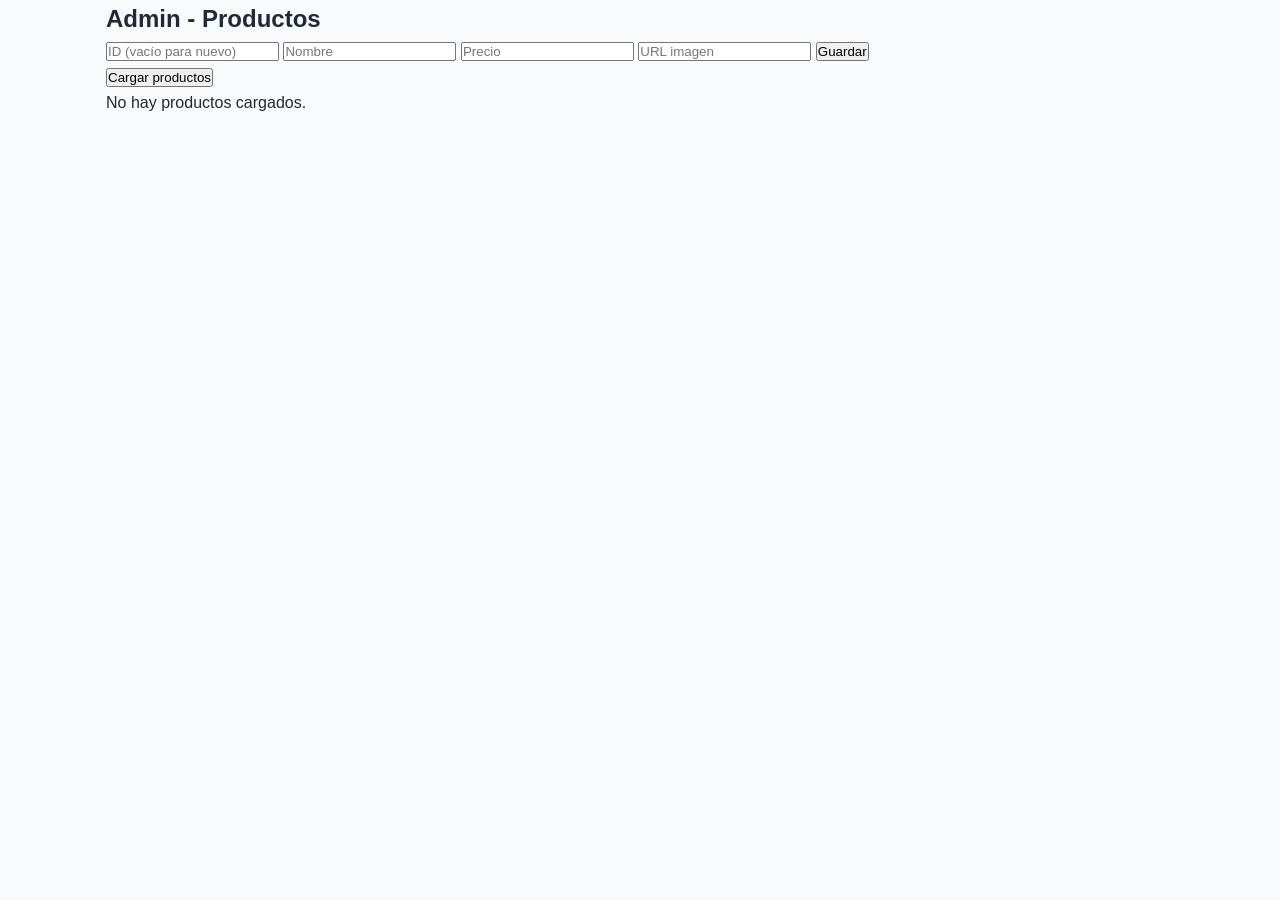
==== admin.html @ dc5c4173 "admin/work" ====
<!DOCTYPE html>
<html lang="es">
<head>
  <meta charset="UTF-8">
  <meta name="viewport" content="width=device-width, initial-scale=1.0">
  <title>Admin - Refresco Bebida Argentina</title>
  <link rel="icon" type="image/x-icon" href="refresco.ico">
  <link rel="stylesheet" href="style.css">
</head>
<body>
  <main>
    <section class="admin">
      <h1>Admin - Productos</h1>
      <form id="admin-form">
        <input type="number" id="admin-id" placeholder="ID (vacío para nuevo)" />
        <input type="text" id="admin-nombre" placeholder="Nombre" />
        <input type="number" id="admin-precio" step="any" placeholder="Precio" />
        <input type="text" id="admin-url" placeholder="URL imagen" />
        <button type="submit" id="admin-guardar">Guardar</button>
      </form>
      <p id="admin-estado"></p>
      <button type="button" id="admin-cargar">Cargar productos</button>
      <div id="admin-lista"></div>
    </section>
  </main>
  <script src="producto.js"></script>
  <script src="admin.js"></script>
</body>
</html>
---- style.css ----
﻿ /* ===== Reset y base ===== */
* {
    margin: 0;
    padding: 0;
    box-sizing: border-box;
}

body {
    font-family: 'Segoe UI', Arial, sans-serif;
    color: #1f2937;
    background-color: #f9fafb;
    line-height: 1.6;
}

main {
    max-width: 1100px;
    margin: 0 auto;
    padding: 0 1rem;
}

img {
    max-width: 100%;
    display: block;
}

a {
    text-decoration: none;
    color: inherit;
}

h2, h3 {
    text-align: center;
    margin: 2.5rem 0 1.5rem;
    color: #111827;
    transition: all 0.3s ease;
}

h3:hover {
    color: #e11d48;
}

/* ===== Header ===== */
header {
    background-color: #ffffff;
    box-shadow: 0 2px 6px rgba(0, 0, 0, 0.08);
    padding: 1rem;
    position: sticky;
    top: 0;
    z-index: 10;
}

header .logo {
    font-size: 1.3rem;
    font-weight: 700;
    color: #e11d48;
    display: flex;
    align-items: center;
    gap: 0.5rem;
}

header .logo .logo-icono {
    width: 2rem;
    height: 2rem;
    display: inline-block;
}

header nav ul {
    list-style: none;
    display: flex;
    flex-wrap: wrap;
    justify-content: center;
    gap: 0.5rem 1.5rem;
}

header nav a {
    padding: 0.4rem 0.2rem;
    font-weight: 500;
    color: #374151;
    border-bottom: 2px solid transparent;
    transition: color 0.2s, border-color 0.2s;
}

header nav a:hover {
    color: #e11d48;
    border-bottom-color: #e11d48;
}

/* ===== Historia (vista Inicio) ===== */
.historia {
    text-align: center;
    padding: 2.5rem 1rem 1rem;
}

.historia h1 {
    color: #111827;
    font-size: 2.2rem;
    margin-bottom: 0.75rem;
}

.historia-subtitulo {
    color: #6b7280;
    font-size: 1.1rem;
    max-width: 640px;
    margin: 0 auto 2rem;
}

.historia h2 {
    text-align: center;
    margin: 2.5rem 0 1.5rem;
}

.historia-figura {
    margin: 0;
    text-align: center;
}

.historia-figura img {
    margin: 0 auto 1rem;
    max-height: 150px;
    object-fit: contain;
    border-radius: 0.5rem;
}

.historia-figura figcaption {
    margin-top: 0.25rem;
    color: #9ca3af;
    font-size: 0.85rem;
}

.historia-texto p {
    text-align: center;
}

.historia-texto-ancho {
    max-width: 800px;
    width: 100%;
    margin: 0 auto;
}

.historia-lista {
    max-width: 640px;
    margin: 0 auto;
    padding-left: 1.25rem;
    color: #4b5563;
    text-align: left;
}

.historia-lista li {
    margin-bottom: 0.75rem;
}

.hitos-grid {
    display: grid;
    grid-template-columns: repeat(auto-fit, minmax(220px, 1fr));
    gap: 1.5rem;
    max-width: 1000px;
    margin: 0 auto;
}

.hito {
    background: #ffffff;
    border: 1px solid #e5e7eb;
    border-radius: 1rem;
    padding: 1.5rem;
    text-align: center;
    box-shadow: 0 2px 8px rgba(0, 0, 0, 0.04);
    transition: transform 0.2s, box-shadow 0.2s;
}

.hito:hover {
    transform: translateY(-4px);
    box-shadow: 0 8px 20px rgba(0, 0, 0, 0.08);
}

.hito h4 {
    margin-bottom: 0.5rem;
    color: #111827;
    transition: all 0.3s ease;
}

.hito:hover h4 {
    color: #e11d48;
}

.hito-fecha {
    color: #e11d48;
    font-weight: 700;
    margin-bottom: 0.5rem;
}

.hito p {
    color: #6b7280;
}

/* ===== Grids de tarjetas ===== */


.items .item-cards,
#carrito .item-cards,
#tiendas .item-cards {
    display: grid;
    grid-template-columns: repeat(auto-fit, minmax(220px, 1fr));
    gap: 1.5rem;
}

.marca,
.producto,
#descubri .experiencia,
.tienda {
   
    background: #ffffff;
    border: 1px solid #e5e7eb;
    border-radius: 1rem;
    padding: 1.5rem;
    text-align: center;
    box-shadow: 0 2px 8px rgba(0, 0, 0, 0.04);
    transition: transform 0.2s, box-shadow 0.2s;
}

.marca:hover,
.producto:hover,
#descubri .experiencia:hover,
.tienda:hover {
    transform: translateY(-4px);
    box-shadow: 0 8px 20px rgba(0, 0, 0, 0.08);
}

.marca {
    transition: transform 0.3s ease-in, box-shadow 0.3s ease-in;
}

.producto img,
#descubri .experiencia img {
    margin: 0 auto 1rem;
    border-radius: 0.5rem;
}

.producto img {
    max-height: 150px;
    object-fit: contain;
}

.tienda img {
    width: 100%;
    max-width: 320px;
    height: auto;
    margin: 0 auto 1.25rem;
    border-radius: 0.75rem;
}

.producto h4,
.marca h4,
#descubri .experiencia h4,
.tienda h4 {
    margin-bottom: 0.5rem;
    color: #111827;
    transition: all 0.3s ease;
}

.producto:hover h4,
.marca:hover h4,
#descubri .experiencia:hover h4,
.tienda:hover h4 {
    color: #e11d48;
}

.producto p,
.marca p,
#descubri .experiencia p,
.tienda p {
    color: #6b7280;
    margin-bottom: 1rem;
}

.producto a,
.marca a,
#descubri .experiencia a,
.tienda a {
    display: inline-block;
    font-weight: 600;
    color: #e11d48;
    border: 1px solid #e11d48;
    padding: 0.4rem 1.2rem;
    border-radius: 2rem;
    transition: background 0.2s, color 0.2s;
}

.producto a:hover,
.marca a:hover,
#descubri .experiencia a:hover,
.tienda a:hover {
    background: #e11d48;
    color: #ffffff;
}


/* ===== Historia solo visible en #inicio, oculta en las vistas de catÃ¡logo y descubrÃ­ ===== */
main#inicio:has(#catalogo:target) .historia,
main#inicio:has(#descubri:target) .historia {
    display: none;
}

/* ===== Vistas por ancla: catÃ¡logo y descubrÃ­ solo desde su enlace ===== */
main#inicio #catalogo,
main#inicio #descubri {
    display: none;
}

main#inicio #catalogo:target,
main#inicio #descubri:target {
    display: block;
}

main#inicio:has(#descubri:target) #catalogo {
    display: none;
}

/* ===== Experiencias (solo visibles desde #descubri) ===== */
.experiencia {
    display: none;
}

#descubri .experiencia {
    display: block;
}

/* ===== Comprar ===== */
#comprar {
    display: flex;
    flex-direction: column;
    align-items: center;
    padding: 3rem 1rem;
}

#comprar h3 {
    text-align: center;
}

#comprar a {
    display: inline-block;
    margin-top: 1rem;
    background: #111827;
    color: #ffffff;
    font-weight: 600;
    padding: 0.75rem 2rem;
    border-radius: 2rem;
    transition: background 0.2s;
}

#comprar a:hover {
    background: #e11d48;
}

/* ===== Footer ===== */
footer {
    background: #111827;
    color: #d1d5db;
    text-align: center;
    padding: 2.5rem 1rem 2rem;
    margin-top: 3rem;
}

footer .footer-logo {
    max-width: 180px;
    margin: 0 auto 2rem;
}

footer .footer-cols {
    display: flex;
    flex-wrap: wrap;
    justify-content: center;
    gap: 2.5rem;
    margin-bottom: 2rem;
}

footer .footer-col {
    min-width: 200px;
}

footer .footer-col h5 {
    color: #ffffff;
    font-size: 1rem;
    margin-bottom: 0.75rem;
}

footer .footer-col ul {
    list-style: none;
}

footer .footer-col a {
    color: #9ca3af;
    display: inline-block;
    padding: 0.25rem 0;
    transition: color 0.2s;
}

footer .footer-col a:hover {
    color: #ffffff;
}

footer .footer-social {
    margin-bottom: 1.5rem;
}

footer .footer-social ul {
    list-style: none;
    display: flex;
    flex-wrap: wrap;
    justify-content: center;
    gap: 0.5rem 1.5rem;
}

footer .footer-social a {
    color: #d1d5db;
    transition: color 0.2s;
}

footer .footer-social a:hover {
    color: #ffffff;
}

footer p {
    color: #9ca3af;
}

/* ===== Carrito ===== */
    #carrito {
        display: block;
        max-width: 1000px;
        margin: 0 auto;
        overflow-x: hidden;
    }

.carrito-hint {
    color: #6b7280;
    margin-bottom: 1.5rem;
    text-align: center;
}

.carrito-wrap {
    display: grid;
    grid-template-columns: 1.4fr 1fr;
    gap: 1.5rem;
    align-items: start;
}

.carrito-grid {
    display: grid;
    gap: 1rem;
}

.item-carrito {
    background: #ffffff;
    border: 1px solid #e5e7eb;
    border-radius: 1rem;
    padding: 1.25rem;
    display: flex;
    align-items: center;
    gap: 1rem;
    box-shadow: 0 2px 8px rgba(0, 0, 0, 0.04);
    transition: border-color 0.2s, box-shadow 0.2s, transform 0.2s;
}

.item-carrito:hover {
    transform: translateY(-2px);
}

.item-info {
    flex: 1;
}

.cantidad {
    display: flex;
    align-items: center;
    gap: 0.5rem;
    margin-top: 0.6rem;
    flex-wrap: wrap;
}

.cantidad label {
    font-size: 0.9rem;
    color: #6b7280;
    font-weight: 600;
}

.item-carrito img {
    max-height: 150px;
    max-width: 150px;
    object-fit: contain;
    border-radius: 0.5rem;
}

.item-carrito h4 {
    color: #111827;
    margin-bottom: 0.25rem;
}

.item-carrito p {
    color: #6b7280;
}

.lista-seleccion {
    list-style: none;
    margin: 0 0 1rem;
    padding-top: 0.5rem;
    border-top: 1px solid #e5e7eb;
}

.lista-seleccion li {
    display: flex;
    align-items: center;
    gap: 0.5rem;
    padding: 0.45rem 0;
    border-bottom: 1px dashed #e5e7eb;
    color: #374151;
    font-size: 0.95rem;
}

.ico-sel {
    color: #e11d48;
    font-weight: 700;
}

.subtot {
    margin-left: auto;
    font-weight: 600;
    color: #111827;
}

.res-total {
    font-size: 0.9rem;
    color: #9ca3af;
}

.resumen {
    background: #ffffff;
    border: 1px solid #e5e7eb;
    border-radius: 1rem;
    padding: 1.5rem;
    box-shadow: 0 2px 8px rgba(0, 0, 0, 0.04);
}

.resumen h3 {
    text-align: left;
    margin: 0 0 1rem;
    color: #111827;
}

.resumen p {
    display: flex;
    justify-content: space-between;
    margin-bottom: 0.5rem;
    color: #6b7280;
}

.resumen p strong {
    color: #111827;
}

.resumen a {
    display: block;
    text-align: center;
    margin-top: 1.25rem;
    background: #e11d48;
    color: #ffffff;
    font-weight: 600;
    padding: 0.75rem 1.5rem;
    border-radius: 2rem;
    transition: background 0.2s;
}

.resumen a:hover {
    background: #be123c;
}

.resumen .btn-finalizar {
    display: block;
    width: 100%;
    text-align: center;
    margin-top: 1.25rem;
    background: #e11d48;
    color: #ffffff;
    font-family: inherit;
    font-size: 1rem;
    font-weight: 600;
    padding: 0.75rem 1.5rem;
    border: none;
    border-radius: 2rem;
    cursor: pointer;
    transition: background 0.2s;
}

.resumen .btn-finalizar:hover {
    background: #be123c;
}

.resumen .btn-cancelar {
    display: block;
    width: 100%;
    text-align: center;
    margin-top: 0.75rem;
    background: #ffffff;
    color: #e11d48;
    font-family: inherit;
    font-size: 1rem;
    font-weight: 600;
    padding: 0.75rem 1.5rem;
    border: 2px solid #e11d48;
    border-radius: 2rem;
    cursor: pointer;
    transition: background 0.2s, color 0.2s;
}

.resumen .btn-cancelar:hover {
    background: #e11d48;
    color: #ffffff;
}

.resumen .res-mensaje {
    display: block;
    min-height: 1.2rem;
}

.res-mensaje {
    font-size: 0.9rem;
    color: #9ca3af;
}

/* ===== Carrito sin JavaScript: calculo con contadores CSS ===== */

/* Cada valor del contador son 100 pesos: 19 = $1.900, 18 = $1.800.
   Con hasta 30 unidades por producto el total llega a $225.000,
   asi que el contador va de 0 a 2250 y cada valor ya sale con punto de miles.
   OJO: en "system: fixed" el primer simbolo representa el valor 1, salvo que se
   indique otra cosa con "fixed <entero>". Por eso va "fixed 0": asi el simbolo i
   es exactamente el valor i (0 = $0, 1 = $100, 100 = $10.000). */
@counter-style pesos {
    system: fixed 0;
    overflow: clip;
    symbols:
        "0" "100" "200" "300" "400" "500" "600" "700" "800" "900" "1.000" "1.100" "1.200" "1.300" "1.400" "1.500" "1.600" "1.700" "1.800" "1.900" "2.000" "2.100" "2.200" "2.300" "2.400" "2.500" "2.600" "2.700" "2.800" "2.900" "3.000" "3.100" "3.200" "3.300" "3.400" "3.500" "3.600" "3.700" "3.800" "3.900" "4.000" "4.100" "4.200" "4.300" "4.400" "4.500" "4.600" "4.700" "4.800" "4.900" "5.000" "5.100" "5.200" "5.300" "5.400" "5.500" "5.600" "5.700" "5.800" "5.900" "6.000" "6.100" "6.200" "6.300" "6.400" "6.500" "6.600" "6.700" "6.800" "6.900" "7.000" "7.100" "7.200" "7.300" "7.400" "7.500" "7.600" "7.700" "7.800" "7.900" "8.000" "8.100" "8.200" "8.300" "8.400" "8.500" "8.600" "8.700" "8.800" "8.900" "9.000" "9.100" "9.200" "9.300" "9.400" "9.500" "9.600" "9.700" "9.800" "9.900" "10.000" "10.100" "10.200" "10.300" "10.400" "10.500" "10.600" "10.700" "10.800" "10.900" "11.000" "11.100" "11.200" "11.300" "11.400" "11.500" "11.600" "11.700" "11.800" "11.900" "12.000" "12.100" "12.200" "12.300" "12.400" "12.500" "12.600" "12.700" "12.800" "12.900" "13.000" "13.100" "13.200" "13.300" "13.400" "13.500" "13.600" "13.700" "13.800" "13.900" "14.000" "14.100" "14.200" "14.300" "14.400" "14.500" "14.600" "14.700" "14.800" "14.900" "15.000" "15.100" "15.200" "15.300" "15.400" "15.500" "15.600" "15.700" "15.800" "15.900" "16.000" "16.100" "16.200" "16.300" "16.400" "16.500" "16.600" "16.700" "16.800" "16.900" "17.000" "17.100" "17.200" "17.300" "17.400" "17.500" "17.600" "17.700" "17.800" "17.900" "18.000" "18.100" "18.200" "18.300" "18.400" "18.500" "18.600" "18.700" "18.800" "18.900" "19.000" "19.100" "19.200" "19.300" "19.400" "19.500" "19.600" "19.700" "19.800" "19.900" "20.000" "20.100" "20.200" "20.300" "20.400" "20.500" "20.600" "20.700" "20.800" "20.900" "21.000" "21.100" "21.200" "21.300" "21.400" "21.500" "21.600" "21.700" "21.800" "21.900" "22.000" "22.100" "22.200" "22.300" "22.400" "22.500" "22.600" "22.700" "22.800" "22.900" "23.000" "23.100" "23.200" "23.300" "23.400" "23.500" "23.600" "23.700" "23.800" "23.900" "24.000" "24.100" "24.200" "24.300" "24.400" "24.500" "24.600" "24.700" "24.800" "24.900" "25.000" "25.100" "25.200" "25.300" "25.400" "25.500" "25.600" "25.700" "25.800" "25.900" "26.000" "26.100" "26.200" "26.300" "26.400" "26.500" "26.600" "26.700" "26.800" "26.900" "27.000" "27.100" "27.200" "27.300" "27.400" "27.500" "27.600" "27.700" "27.800" "27.900" "28.000" "28.100" "28.200" "28.300" "28.400" "28.500" "28.600" "28.700" "28.800" "28.900" "29.000" "29.100" "29.200" "29.300" "29.400" "29.500" "29.600" "29.700" "29.800" "29.900" "30.000" "30.100" "30.200" "30.300" "30.400" "30.500" "30.600" "30.700" "30.800" "30.900" "31.000" "31.100" "31.200" "31.300" "31.400" "31.500" "31.600" "31.700" "31.800" "31.900" "32.000" "32.100" "32.200" "32.300" "32.400" "32.500" "32.600" "32.700" "32.800" "32.900" "33.000" "33.100" "33.200" "33.300" "33.400" "33.500" "33.600" "33.700" "33.800" "33.900" "34.000" "34.100" "34.200" "34.300" "34.400" "34.500" "34.600" "34.700" "34.800" "34.900" "35.000" "35.100" "35.200" "35.300" "35.400" "35.500" "35.600" "35.700" "35.800" "35.900" "36.000" "36.100" "36.200" "36.300" "36.400" "36.500" "36.600" "36.700" "36.800" "36.900" "37.000" "37.100" "37.200" "37.300" "37.400" "37.500" "37.600" "37.700" "37.800" "37.900" "38.000" "38.100" "38.200" "38.300" "38.400" "38.500" "38.600" "38.700" "38.800" "38.900" "39.000" "39.100" "39.200" "39.300" "39.400" "39.500" "39.600" "39.700" "39.800" "39.900" "40.000" "40.100" "40.200" "40.300" "40.400" "40.500" "40.600" "40.700" "40.800" "40.900" "41.000" "41.100" "41.200" "41.300" "41.400" "41.500" "41.600" "41.700" "41.800" "41.900" "42.000" "42.100" "42.200" "42.300" "42.400" "42.500" "42.600" "42.700" "42.800" "42.900" "43.000" "43.100" "43.200" "43.300" "43.400" "43.500" "43.600" "43.700" "43.800" "43.900" "44.000" "44.100" "44.200" "44.300" "44.400" "44.500" "44.600" "44.700" "44.800" "44.900" "45.000" "45.100" "45.200" "45.300" "45.400" "45.500" "45.600" "45.700" "45.800" "45.900" "46.000" "46.100" "46.200" "46.300" "46.400" "46.500" "46.600" "46.700" "46.800" "46.900" "47.000" "47.100" "47.200" "47.300" "47.400" "47.500" "47.600" "47.700" "47.800" "47.900" "48.000" "48.100" "48.200" "48.300" "48.400" "48.500" "48.600" "48.700" "48.800" "48.900" "49.000" "49.100" "49.200" "49.300" "49.400" "49.500" "49.600" "49.700" "49.800" "49.900" "50.000" "50.100" "50.200" "50.300" "50.400" "50.500" "50.600" "50.700" "50.800" "50.900" "51.000" "51.100" "51.200" "51.300" "51.400" "51.500" "51.600" "51.700" "51.800" "51.900" "52.000" "52.100" "52.200" "52.300" "52.400" "52.500" "52.600" "52.700" "52.800" "52.900" "53.000" "53.100" "53.200" "53.300" "53.400" "53.500" "53.600" "53.700" "53.800" "53.900" "54.000" "54.100" "54.200" "54.300" "54.400" "54.500" "54.600" "54.700" "54.800" "54.900" "55.000" "55.100" "55.200" "55.300" "55.400" "55.500" "55.600" "55.700" "55.800" "55.900" "56.000" "56.100" "56.200" "56.300" "56.400" "56.500" "56.600" "56.700" "56.800" "56.900" "57.000" "57.100" "57.200" "57.300" "57.400" "57.500" "57.600" "57.700" "57.800" "57.900" "58.000" "58.100" "58.200" "58.300" "58.400" "58.500" "58.600" "58.700" "58.800" "58.900" "59.000" "59.100" "59.200" "59.300" "59.400" "59.500" "59.600" "59.700" "59.800" "59.900" "60.000" "60.100" "60.200" "60.300" "60.400" "60.500" "60.600" "60.700" "60.800" "60.900" "61.000" "61.100" "61.200" "61.300" "61.400" "61.500" "61.600" "61.700" "61.800" "61.900" "62.000" "62.100" "62.200" "62.300" "62.400" "62.500" "62.600" "62.700" "62.800" "62.900" "63.000" "63.100" "63.200" "63.300" "63.400" "63.500" "63.600" "63.700" "63.800" "63.900" "64.000" "64.100" "64.200" "64.300" "64.400" "64.500" "64.600" "64.700" "64.800" "64.900" "65.000" "65.100" "65.200" "65.300" "65.400" "65.500" "65.600" "65.700" "65.800" "65.900" "66.000" "66.100" "66.200" "66.300" "66.400" "66.500" "66.600" "66.700" "66.800" "66.900" "67.000" "67.100" "67.200" "67.300" "67.400" "67.500" "67.600" "67.700" "67.800" "67.900" "68.000" "68.100" "68.200" "68.300" "68.400" "68.500" "68.600" "68.700" "68.800" "68.900" "69.000" "69.100" "69.200" "69.300" "69.400" "69.500" "69.600" "69.700" "69.800" "69.900" "70.000" "70.100" "70.200" "70.300" "70.400" "70.500" "70.600" "70.700" "70.800" "70.900" "71.000" "71.100" "71.200" "71.300" "71.400" "71.500" "71.600" "71.700" "71.800" "71.900" "72.000" "72.100" "72.200" "72.300" "72.400" "72.500" "72.600" "72.700" "72.800" "72.900" "73.000" "73.100" "73.200" "73.300" "73.400" "73.500" "73.600" "73.700" "73.800" "73.900" "74.000" "74.100" "74.200" "74.300" "74.400" "74.500" "74.600" "74.700" "74.800" "74.900" "75.000" "75.100" "75.200" "75.300" "75.400" "75.500" "75.600" "75.700" "75.800" "75.900" "76.000" "76.100" "76.200" "76.300" "76.400" "76.500" "76.600" "76.700" "76.800" "76.900" "77.000" "77.100" "77.200" "77.300" "77.400" "77.500" "77.600" "77.700" "77.800" "77.900" "78.000" "78.100" "78.200" "78.300" "78.400" "78.500" "78.600" "78.700" "78.800" "78.900" "79.000" "79.100" "79.200" "79.300" "79.400" "79.500" "79.600" "79.700" "79.800" "79.900" "80.000" "80.100" "80.200" "80.300" "80.400" "80.500" "80.600" "80.700" "80.800" "80.900" "81.000" "81.100" "81.200" "81.300" "81.400" "81.500" "81.600" "81.700" "81.800" "81.900" "82.000" "82.100" "82.200" "82.300" "82.400" "82.500" "82.600" "82.700" "82.800" "82.900" "83.000" "83.100" "83.200" "83.300" "83.400" "83.500" "83.600" "83.700" "83.800" "83.900" "84.000" "84.100" "84.200" "84.300" "84.400" "84.500" "84.600" "84.700" "84.800" "84.900" "85.000" "85.100" "85.200" "85.300" "85.400" "85.500" "85.600" "85.700" "85.800" "85.900" "86.000" "86.100" "86.200" "86.300" "86.400" "86.500" "86.600" "86.700" "86.800" "86.900" "87.000" "87.100" "87.200" "87.300" "87.400" "87.500" "87.600" "87.700" "87.800" "87.900" "88.000" "88.100" "88.200" "88.300" "88.400" "88.500" "88.600" "88.700" "88.800" "88.900" "89.000" "89.100" "89.200" "89.300" "89.400" "89.500" "89.600" "89.700" "89.800" "89.900" "90.000" "90.100" "90.200" "90.300" "90.400" "90.500" "90.600" "90.700" "90.800" "90.900" "91.000" "91.100" "91.200" "91.300" "91.400" "91.500" "91.600" "91.700" "91.800" "91.900" "92.000" "92.100" "92.200" "92.300" "92.400" "92.500" "92.600" "92.700" "92.800" "92.900" "93.000" "93.100" "93.200" "93.300" "93.400" "93.500" "93.600" "93.700" "93.800" "93.900" "94.000" "94.100" "94.200" "94.300" "94.400" "94.500" "94.600" "94.700" "94.800" "94.900" "95.000" "95.100" "95.200" "95.300" "95.400" "95.500" "95.600" "95.700" "95.800" "95.900" "96.000" "96.100" "96.200" "96.300" "96.400" "96.500" "96.600" "96.700" "96.800" "96.900" "97.000" "97.100" "97.200" "97.300" "97.400" "97.500" "97.600" "97.700" "97.800" "97.900" "98.000" "98.100" "98.200" "98.300" "98.400" "98.500" "98.600" "98.700" "98.800" "98.900" "99.000" "99.100" "99.200" "99.300" "99.400" "99.500" "99.600" "99.700" "99.800" "99.900" "100.000" "100.100" "100.200" "100.300" "100.400" "100.500" "100.600" "100.700" "100.800" "100.900" "101.000" "101.100" "101.200" "101.300" "101.400" "101.500" "101.600" "101.700" "101.800" "101.900" "102.000" "102.100" "102.200" "102.300" "102.400" "102.500" "102.600" "102.700" "102.800" "102.900" "103.000" "103.100" "103.200" "103.300" "103.400" "103.500" "103.600" "103.700" "103.800" "103.900" "104.000" "104.100" "104.200" "104.300" "104.400" "104.500" "104.600" "104.700" "104.800" "104.900" "105.000" "105.100" "105.200" "105.300" "105.400" "105.500" "105.600" "105.700" "105.800" "105.900" "106.000" "106.100" "106.200" "106.300" "106.400" "106.500" "106.600" "106.700" "106.800" "106.900" "107.000" "107.100" "107.200" "107.300" "107.400" "107.500" "107.600" "107.700" "107.800" "107.900" "108.000" "108.100" "108.200" "108.300" "108.400" "108.500" "108.600" "108.700" "108.800" "108.900" "109.000" "109.100" "109.200" "109.300" "109.400" "109.500" "109.600" "109.700" "109.800" "109.900" "110.000" "110.100" "110.200" "110.300" "110.400" "110.500" "110.600" "110.700" "110.800" "110.900" "111.000" "111.100" "111.200" "111.300" "111.400" "111.500" "111.600" "111.700" "111.800" "111.900" "112.000" "112.100" "112.200" "112.300" "112.400" "112.500" "112.600" "112.700" "112.800" "112.900" "113.000" "113.100" "113.200" "113.300" "113.400" "113.500" "113.600" "113.700" "113.800" "113.900" "114.000" "114.100" "114.200" "114.300" "114.400" "114.500" "114.600" "114.700" "114.800" "114.900" "115.000" "115.100" "115.200" "115.300" "115.400" "115.500" "115.600" "115.700" "115.800" "115.900" "116.000" "116.100" "116.200" "116.300" "116.400" "116.500" "116.600" "116.700" "116.800" "116.900" "117.000" "117.100" "117.200" "117.300" "117.400" "117.500" "117.600" "117.700" "117.800" "117.900" "118.000" "118.100" "118.200" "118.300" "118.400" "118.500" "118.600" "118.700" "118.800" "118.900" "119.000" "119.100" "119.200" "119.300" "119.400" "119.500" "119.600" "119.700" "119.800" "119.900" "120.000" "120.100" "120.200" "120.300" "120.400" "120.500" "120.600" "120.700" "120.800" "120.900" "121.000" "121.100" "121.200" "121.300" "121.400" "121.500" "121.600" "121.700" "121.800" "121.900" "122.000" "122.100" "122.200" "122.300" "122.400" "122.500" "122.600" "122.700" "122.800" "122.900" "123.000" "123.100" "123.200" "123.300" "123.400" "123.500" "123.600" "123.700" "123.800" "123.900" "124.000" "124.100" "124.200" "124.300" "124.400" "124.500" "124.600" "124.700" "124.800" "124.900" "125.000" "125.100" "125.200" "125.300" "125.400" "125.500" "125.600" "125.700" "125.800" "125.900" "126.000" "126.100" "126.200" "126.300" "126.400" "126.500" "126.600" "126.700" "126.800" "126.900" "127.000" "127.100" "127.200" "127.300" "127.400" "127.500" "127.600" "127.700" "127.800" "127.900" "128.000" "128.100" "128.200" "128.300" "128.400" "128.500" "128.600" "128.700" "128.800" "128.900" "129.000" "129.100" "129.200" "129.300" "129.400" "129.500" "129.600" "129.700" "129.800" "129.900" "130.000" "130.100" "130.200" "130.300" "130.400" "130.500" "130.600" "130.700" "130.800" "130.900" "131.000" "131.100" "131.200" "131.300" "131.400" "131.500" "131.600" "131.700" "131.800" "131.900" "132.000" "132.100" "132.200" "132.300" "132.400" "132.500" "132.600" "132.700" "132.800" "132.900" "133.000" "133.100" "133.200" "133.300" "133.400" "133.500" "133.600" "133.700" "133.800" "133.900" "134.000" "134.100" "134.200" "134.300" "134.400" "134.500" "134.600" "134.700" "134.800" "134.900" "135.000" "135.100" "135.200" "135.300" "135.400" "135.500" "135.600" "135.700" "135.800" "135.900" "136.000" "136.100" "136.200" "136.300" "136.400" "136.500" "136.600" "136.700" "136.800" "136.900" "137.000" "137.100" "137.200" "137.300" "137.400" "137.500" "137.600" "137.700" "137.800" "137.900" "138.000" "138.100" "138.200" "138.300" "138.400" "138.500" "138.600" "138.700" "138.800" "138.900" "139.000" "139.100" "139.200" "139.300" "139.400" "139.500" "139.600" "139.700" "139.800" "139.900" "140.000" "140.100" "140.200" "140.300" "140.400" "140.500" "140.600" "140.700" "140.800" "140.900" "141.000" "141.100" "141.200" "141.300" "141.400" "141.500" "141.600" "141.700" "141.800" "141.900" "142.000" "142.100" "142.200" "142.300" "142.400" "142.500" "142.600" "142.700" "142.800" "142.900" "143.000" "143.100" "143.200" "143.300" "143.400" "143.500" "143.600" "143.700" "143.800" "143.900" "144.000" "144.100" "144.200" "144.300" "144.400" "144.500" "144.600" "144.700" "144.800" "144.900" "145.000" "145.100" "145.200" "145.300" "145.400" "145.500" "145.600" "145.700" "145.800" "145.900" "146.000" "146.100" "146.200" "146.300" "146.400" "146.500" "146.600" "146.700" "146.800" "146.900" "147.000" "147.100" "147.200" "147.300" "147.400" "147.500" "147.600" "147.700" "147.800" "147.900" "148.000" "148.100" "148.200" "148.300" "148.400" "148.500" "148.600" "148.700" "148.800" "148.900" "149.000" "149.100" "149.200" "149.300" "149.400" "149.500" "149.600" "149.700" "149.800" "149.900" "150.000" "150.100" "150.200" "150.300" "150.400" "150.500" "150.600" "150.700" "150.800" "150.900" "151.000" "151.100" "151.200" "151.300" "151.400" "151.500" "151.600" "151.700" "151.800" "151.900" "152.000" "152.100" "152.200" "152.300" "152.400" "152.500" "152.600" "152.700" "152.800" "152.900" "153.000" "153.100" "153.200" "153.300" "153.400" "153.500" "153.600" "153.700" "153.800" "153.900" "154.000" "154.100" "154.200" "154.300" "154.400" "154.500" "154.600" "154.700" "154.800" "154.900" "155.000" "155.100" "155.200" "155.300" "155.400" "155.500" "155.600" "155.700" "155.800" "155.900" "156.000" "156.100" "156.200" "156.300" "156.400" "156.500" "156.600" "156.700" "156.800" "156.900" "157.000" "157.100" "157.200" "157.300" "157.400" "157.500" "157.600" "157.700" "157.800" "157.900" "158.000" "158.100" "158.200" "158.300" "158.400" "158.500" "158.600" "158.700" "158.800" "158.900" "159.000" "159.100" "159.200" "159.300" "159.400" "159.500" "159.600" "159.700" "159.800" "159.900" "160.000" "160.100" "160.200" "160.300" "160.400" "160.500" "160.600" "160.700" "160.800" "160.900" "161.000" "161.100" "161.200" "161.300" "161.400" "161.500" "161.600" "161.700" "161.800" "161.900" "162.000" "162.100" "162.200" "162.300" "162.400" "162.500" "162.600" "162.700" "162.800" "162.900" "163.000" "163.100" "163.200" "163.300" "163.400" "163.500" "163.600" "163.700" "163.800" "163.900" "164.000" "164.100" "164.200" "164.300" "164.400" "164.500" "164.600" "164.700" "164.800" "164.900" "165.000" "165.100" "165.200" "165.300" "165.400" "165.500" "165.600" "165.700" "165.800" "165.900" "166.000" "166.100" "166.200" "166.300" "166.400" "166.500" "166.600" "166.700" "166.800" "166.900" "167.000" "167.100" "167.200" "167.300" "167.400" "167.500" "167.600" "167.700" "167.800" "167.900" "168.000" "168.100" "168.200" "168.300" "168.400" "168.500" "168.600" "168.700" "168.800" "168.900" "169.000" "169.100" "169.200" "169.300" "169.400" "169.500" "169.600" "169.700" "169.800" "169.900" "170.000" "170.100" "170.200" "170.300" "170.400" "170.500" "170.600" "170.700" "170.800" "170.900" "171.000" "171.100" "171.200" "171.300" "171.400" "171.500" "171.600" "171.700" "171.800" "171.900" "172.000" "172.100" "172.200" "172.300" "172.400" "172.500" "172.600" "172.700" "172.800" "172.900" "173.000" "173.100" "173.200" "173.300" "173.400" "173.500" "173.600" "173.700" "173.800" "173.900" "174.000" "174.100" "174.200" "174.300" "174.400" "174.500" "174.600" "174.700" "174.800" "174.900" "175.000" "175.100" "175.200" "175.300" "175.400" "175.500" "175.600" "175.700" "175.800" "175.900" "176.000" "176.100" "176.200" "176.300" "176.400" "176.500" "176.600" "176.700" "176.800" "176.900" "177.000" "177.100" "177.200" "177.300" "177.400" "177.500" "177.600" "177.700" "177.800" "177.900" "178.000" "178.100" "178.200" "178.300" "178.400" "178.500" "178.600" "178.700" "178.800" "178.900" "179.000" "179.100" "179.200" "179.300" "179.400" "179.500" "179.600" "179.700" "179.800" "179.900" "180.000" "180.100" "180.200" "180.300" "180.400" "180.500" "180.600" "180.700" "180.800" "180.900" "181.000" "181.100" "181.200" "181.300" "181.400" "181.500" "181.600" "181.700" "181.800" "181.900" "182.000" "182.100" "182.200" "182.300" "182.400" "182.500" "182.600" "182.700" "182.800" "182.900" "183.000" "183.100" "183.200" "183.300" "183.400" "183.500" "183.600" "183.700" "183.800" "183.900" "184.000" "184.100" "184.200" "184.300" "184.400" "184.500" "184.600" "184.700" "184.800" "184.900" "185.000" "185.100" "185.200" "185.300" "185.400" "185.500" "185.600" "185.700" "185.800" "185.900" "186.000" "186.100" "186.200" "186.300" "186.400" "186.500" "186.600" "186.700" "186.800" "186.900" "187.000" "187.100" "187.200" "187.300" "187.400" "187.500" "187.600" "187.700" "187.800" "187.900" "188.000" "188.100" "188.200" "188.300" "188.400" "188.500" "188.600" "188.700" "188.800" "188.900" "189.000" "189.100" "189.200" "189.300" "189.400" "189.500" "189.600" "189.700" "189.800" "189.900" "190.000" "190.100" "190.200" "190.300" "190.400" "190.500" "190.600" "190.700" "190.800" "190.900" "191.000" "191.100" "191.200" "191.300" "191.400" "191.500" "191.600" "191.700" "191.800" "191.900" "192.000" "192.100" "192.200" "192.300" "192.400" "192.500" "192.600" "192.700" "192.800" "192.900" "193.000" "193.100" "193.200" "193.300" "193.400" "193.500" "193.600" "193.700" "193.800" "193.900" "194.000" "194.100" "194.200" "194.300" "194.400" "194.500" "194.600" "194.700" "194.800" "194.900" "195.000" "195.100" "195.200" "195.300" "195.400" "195.500" "195.600" "195.700" "195.800" "195.900" "196.000" "196.100" "196.200" "196.300" "196.400" "196.500" "196.600" "196.700" "196.800" "196.900" "197.000" "197.100" "197.200" "197.300" "197.400" "197.500" "197.600" "197.700" "197.800" "197.900" "198.000" "198.100" "198.200" "198.300" "198.400" "198.500" "198.600" "198.700" "198.800" "198.900" "199.000" "199.100" "199.200" "199.300" "199.400" "199.500" "199.600" "199.700" "199.800" "199.900" "200.000" "200.100" "200.200" "200.300" "200.400" "200.500" "200.600" "200.700" "200.800" "200.900" "201.000" "201.100" "201.200" "201.300" "201.400" "201.500" "201.600" "201.700" "201.800" "201.900" "202.000" "202.100" "202.200" "202.300" "202.400" "202.500" "202.600" "202.700" "202.800" "202.900" "203.000" "203.100" "203.200" "203.300" "203.400" "203.500" "203.600" "203.700" "203.800" "203.900" "204.000" "204.100" "204.200" "204.300" "204.400" "204.500" "204.600" "204.700" "204.800" "204.900" "205.000" "205.100" "205.200" "205.300" "205.400" "205.500" "205.600" "205.700" "205.800" "205.900" "206.000" "206.100" "206.200" "206.300" "206.400" "206.500" "206.600" "206.700" "206.800" "206.900" "207.000" "207.100" "207.200" "207.300" "207.400" "207.500" "207.600" "207.700" "207.800" "207.900" "208.000" "208.100" "208.200" "208.300" "208.400" "208.500" "208.600" "208.700" "208.800" "208.900" "209.000" "209.100" "209.200" "209.300" "209.400" "209.500" "209.600" "209.700" "209.800" "209.900" "210.000" "210.100" "210.200" "210.300" "210.400" "210.500" "210.600" "210.700" "210.800" "210.900" "211.000" "211.100" "211.200" "211.300" "211.400" "211.500" "211.600" "211.700" "211.800" "211.900" "212.000" "212.100" "212.200" "212.300" "212.400" "212.500" "212.600" "212.700" "212.800" "212.900" "213.000" "213.100" "213.200" "213.300" "213.400" "213.500" "213.600" "213.700" "213.800" "213.900" "214.000" "214.100" "214.200" "214.300" "214.400" "214.500" "214.600" "214.700" "214.800" "214.900" "215.000" "215.100" "215.200" "215.300" "215.400" "215.500" "215.600" "215.700" "215.800" "215.900" "216.000" "216.100" "216.200" "216.300" "216.400" "216.500" "216.600" "216.700" "216.800" "216.900" "217.000" "217.100" "217.200" "217.300" "217.400" "217.500" "217.600" "217.700" "217.800" "217.900" "218.000" "218.100" "218.200" "218.300" "218.400" "218.500" "218.600" "218.700" "218.800" "218.900" "219.000" "219.100" "219.200" "219.300" "219.400" "219.500" "219.600" "219.700" "219.800" "219.900" "220.000" "220.100" "220.200" "220.300" "220.400" "220.500" "220.600" "220.700" "220.800" "220.900" "221.000" "221.100" "221.200" "221.300" "221.400" "221.500" "221.600" "221.700" "221.800" "221.900" "222.000" "222.100" "222.200" "222.300" "222.400" "222.500" "222.600" "222.700" "222.800" "222.900" "223.000" "223.100" "223.200" "223.300" "223.400" "223.500" "223.600" "223.700" "223.800" "223.900" "224.000" "224.100" "224.200" "224.300" "224.400" "224.500" "224.600" "224.700" "224.800" "224.900" "225.000";
}

/* Cada radio suma una unidad a la cantidad de su producto y el precio de esa
   unidad (en cientos de pesos: 19 = $1.900) al subtotal y al total. Asi no hace
   falta una regla por cantidad: alcanza con que el radio marcado y los que van
   despues queden fuera del conteo. Esta regla va antes que la de
   "counter-increment: none" porque tienen la misma especificidad y gana la ultima. */
.uds-coca .pills input { counter-increment: cant-coca 1 sub-coca 19 total 19; }
.uds-sprite .pills input { counter-increment: cant-sprite 1 sub-sprite 18 total 18; }
.uds-fanta .pills input { counter-increment: cant-fanta 1 sub-fanta 18 total 18; }
.uds-schweppes .pills input { counter-increment: cant-schweppes 1 sub-schweppes 20 total 20; }

/* Los radios que van despues del marcado no suman, asi el contador se queda en
   la cantidad elegida (0 si sigue marcado el primero). El primero tampoco suma
   porque es justamente el 0. Las pastillas siguen viendose y siendo clickeables. */
.pills input:first-of-type,
.pills input:checked ~ input {
    counter-increment: none;
}

/* Los contadores se reinician en cada carga de la pagina */
.carrito-wrap {
    counter-reset: total sub-coca sub-sprite sub-fanta sub-schweppes cant-coca cant-sprite cant-fanta cant-schweppes;
}

/* ===== Selector de unidades: chip con la cantidad + panel desplegable ===== */

/* La cantidad elegida se ve en el chip (sin abrir nada) y se cambia desde el panel.
   El panel arranca cerrado, pero los radios nunca se ocultan con display: none
   porque los elementos con display: none no suman a los contadores CSS.
   column-reverse: en el DOM el chip va despues de los radios (asi el contador ya
   esta sumado) pero visualmente sigue arriba del panel. */
.uds {
    position: relative;
    display: flex;
    flex-direction: column-reverse;
    align-items: flex-start;
    margin-top: 0.6rem;
}

.ud-toggle {
    position: absolute;
    width: 1px;
    height: 1px;
    margin: 0;
    padding: 0;
    opacity: 0;
}

.ud-sum {
    display: inline-flex;
    align-items: center;
    gap: 0.4rem;
    padding: 0.35rem 0.8rem;
    border: 2px solid #d1d5db;
    border-radius: 2rem;
    background: #ffffff;
    color: #111827;
    font-size: 0.9rem;
    font-weight: 600;
    cursor: pointer;
    transition: border-color 0.2s, color 0.2s, box-shadow 0.2s;
}

.ud-sum:hover {
    border-color: #e11d48;
    color: #e11d48;
}

.ud-toggle:focus-visible~.ud-sum {
    box-shadow: 0 0 0 3px rgba(225, 29, 72, 0.25);
}

.ud-toggle:checked~.ud-sum {
    border-color: #e11d48;
    color: #e11d48;
}

.ud-txt {
    color: #6b7280;
}

/* La cantidad actual, leida del contador */
.ud-val {
    min-width: 1.4rem;
    padding: 0 0.35rem;
    border-radius: 1rem;
    background: #e11d48;
    color: #ffffff;
    font-weight: 700;
    text-align: center;
}

.uds-coca .ud-val::after,
.fila-coca .cant::after {
    content: counter(cant-coca);
}

.uds-sprite .ud-val::after,
.fila-sprite .cant::after {
    content: counter(cant-sprite);
}

.uds-fanta .ud-val::after,
.fila-fanta .cant::after {
    content: counter(cant-fanta);
}

.uds-schweppes .ud-val::after,
.fila-schweppes .cant::after {
    content: counter(cant-schweppes);
}

.ud-caret {
    display: inline-block;
    transition: transform 0.2s;
}

.ud-caret::after {
    content: "\25BE";
    font-size: 0.75rem;
}

.ud-toggle:checked~.ud-sum .ud-caret {
    transform: rotate(180deg);
}

.pills {
    display: grid;
    grid-template-columns: repeat(auto-fit, minmax(2.2rem, 1fr));
    gap: 0.2rem;
    width: 100%;
    margin-top: 0.6rem;
    max-height: 20rem;
    overflow: hidden;
    transition: max-height 0.25s ease, margin-top 0.25s ease, opacity 0.2s ease;
}

.ud-toggle:not(:checked)~.pills {
    max-height: 0;
    margin-top: 0;
    opacity: 0;
}

/* visibility: hidden saca el radio del recorrido del teclado
   pero lo deja contabilizando, a diferencia de display: none */
.ud-toggle:not(:checked)~.pills input {
    visibility: hidden;
}

.pills input {
    position: absolute;
    width: 1px;
    height: 1px;
    margin: 0;
    padding: 0;
    opacity: 0;
    pointer-events: none;
}

.pills label {
    min-width: 0;
    padding: 0.35rem 0.2rem;
    border: 2px solid #d1d5db;
    border-radius: 0.5rem;
    background: #f9fafb;
    color: #111827;
    font-size: 0.9rem;
    font-weight: 700;
    text-align: center;
    cursor: pointer;
    transition: background 0.2s, border-color 0.2s, color 0.2s;
}

.pills label:hover {
    border-color: #e11d48;
    color: #e11d48;
}

.pills input:checked+label {
    background: #e11d48;
    border-color: #e11d48;
    color: #ffffff;
}

.pills input:focus-visible+label {
    outline: none;
    box-shadow: 0 0 0 3px rgba(225, 29, 72, 0.25);
}

/* Lista de compra: los subtotales se leen de los contadores */
.fila-coca .submonto::after {
    content: "$" counter(sub-coca, pesos);
}

.fila-sprite .submonto::after {
    content: "$" counter(sub-sprite, pesos);
}

.fila-fanta .submonto::after {
    content: "$" counter(sub-fanta, pesos);
}

.fila-schweppes .submonto::after {
    content: "$" counter(sub-schweppes, pesos);
}

#total-compra::after {
    content: "$" counter(total, pesos);
}

/* Boton "Finalizar compra": el checkbox oculto hace de disparador */
.check-finalizar {
    position: absolute;
    width: 1px;
    height: 1px;
    margin: 0;
    padding: 0;
    opacity: 0;
}

.check-finalizar:focus-visible~.btn-finalizar {
    outline: none;
    box-shadow: 0 0 0 3px rgba(225, 29, 72, 0.35);
}

.res-mensaje .msg-ok,
.res-mensaje .msg-vacio {
    display: none;
}

.check-finalizar:checked ~ .res-mensaje .msg-ok {
    color: #16a34a;
    font-weight: 600;
}

.check-finalizar:checked ~ .res-mensaje .msg-ok .msg-total::after {
    content: "$" counter(total, pesos);
}

/* Mientras ningun producto tenga un radio distinto del 0 marcado el carrito
   esta vacio. ":not(:first-of-type)" descarta justamente el 0 de cada producto. */
#carrito:not(:has(.pills input:checked:not(:first-of-type))) .check-finalizar:checked ~ .res-mensaje .msg-ok {
    display: none;
}

#carrito:not(:has(.pills input:checked:not(:first-of-type))) .check-finalizar:checked ~ .res-mensaje .msg-vacio {
    display: inline;
}

#carrito:has(.pills input:checked:not(:first-of-type)) .check-finalizar:checked ~ .res-mensaje .msg-ok {
    display: inline;
}

/* ===== Contacto ===== */
#contacto {
    max-width: 1100px;
    margin: 0 auto;
    text-align: center;
}

.contacto-grid {
    display: grid;
    grid-template-columns: 1.05fr 1fr;
    gap: 2rem;
    align-items: start;
}

@media (max-width: 768px) {
    .contacto-grid {
        grid-template-columns: 1fr;
    }
    
    .contacto-mapa {
        order: 2;
    }
    
    .contacto-mapa .btn-planta-movil {
        width: 100%;
        padding: 1rem;
        background: #ffffff;
        border: 2px solid #e5e7eb;
        border-radius: 1rem;
        margin-bottom: 1rem;
        font-size: 1rem;
        font-weight: 600;
        color: #111827;
        text-align: left;
        cursor: pointer;
        transition: all 0.3s ease;
        display: flex;
        align-items: center;
        gap: 0.5rem;
        display: block;  /* Añadido para asegurar que se muestre en móvil */
    }
    
    .contacto-mapa .btn-planta-movil:hover {
        border-color: #e11d48;
        color: #e11d48;
        box-shadow: 0 4px 12px rgba(0, 0, 0, 0.08);
    }
    
    .contacto-mapa .btn-planta-movil .icono-arrow {
        margin-left: auto;
        transition: transform 0.3s ease;
    }
    
    .contacto-mapa .btn-planta-movil.abierto .icono-arrow {
        transform: rotate(180deg);
    }
    
    .contacto-mapa .contenido-mapa {
        max-height: 0;
        overflow: hidden;
        transition: max-height 0.3s ease, padding 0.3s ease;
        padding: 0 1rem 1rem;
    }
    
    .contacto-mapa .contenido-mapa.abierto {
        max-height: 2000px;
        padding: 1rem;
    }
    
    .contacto-mapa .contenido-mapa h3 {
        margin: 0 0 0.75rem;
    }
    
    .contacto-mapa .contenido-mapa p {
        margin: 0.5rem 0 1rem;
        color: #6b7280;
    }
    
    .contacto-mapa .contenido-mapa iframe {
        width: 100%;
        height: 280px;
        border-radius: 0.75rem;
        margin: 0.5rem 0;
    }
    
    .contacto-mapa .contenido-mapa a {
        display: inline-block;
        margin-top: 0.5rem;
        font-weight: 600;
        color: #e11d48;
        border: 1px solid #e11d48;
        padding: 0.4rem 1.2rem;
        border-radius: 2rem;
    }
}

/* Ocultar botón en pantallas mayores a 768px (escritorio) */
@media (min-width: 769px) {
    .contacto-mapa .btn-planta-movil {
        display: none;
    }
}

.contacto-mapa {
    background: #ffffff;
    border: 1px solid #e5e7eb;
    border-radius: 1rem;
    padding: 1.5rem;
    text-align: center;
    box-shadow: 0 2px 8px rgba(0, 0, 0, 0.04);
}

.contacto-mapa h3 {
    margin: 0 0 0.75rem;
}

.contacto-mapa .contacto-mapa-dir {
    color: #6b7280;
    margin-bottom: 1rem;
}

.contacto-mapa .contacto-mapa-dir strong {
    color: #111827;
}

.contacto-mapa iframe {
    width: 100%;
    height: 280px;
    border: none;
    border-radius: 0.75rem;
    display: block;
}

.contacto-mapa a {
    display: inline-block;
    margin-top: 1rem;
    font-weight: 600;
    color: #e11d48;
    border: 1px solid #e11d48;
    padding: 0.4rem 1.2rem;
    border-radius: 2rem;
    transition: background 0.2s, color 0.2s;
}

.contacto-mapa a:hover {
    background: #e11d48;
    color: #ffffff;
}

#contacto > p {
    color: #6b7280;
    margin-bottom: 1.5rem;
}

#contacto form {
    background: #ffffff;
    border: 1px solid #e5e7eb;
    border-radius: 1rem;
    padding: 1.5rem;
    text-align: left;
    box-shadow: 0 2px 8px rgba(0, 0, 0, 0.04);
}

#contacto form div {
    margin-bottom: 1rem;
}

#contacto label {
    display: block;
    font-weight: 600;
    color: #111827;
    margin-bottom: 0.35rem;
}

#contacto input,
#contacto select,
#contacto textarea {
    width: 100%;
    padding: 0.6rem 0.75rem;
    border: 1px solid #d1d5db;
    border-radius: 0.5rem;
    font-family: inherit;
    font-size: 1rem;
    color: #1f2937;
    background: #f9fafb;
    transition: border-color 0.2s, background 0.2s;
}

#contacto input:focus,
#contacto select:focus,
#contacto textarea:focus {
    outline: none;
    border-color: #e11d48;
    background: #ffffff;
}

#contacto textarea {
    resize: vertical;
}

#contacto button {
    width: 100%;
    background: #e11d48;
    color: #ffffff;
    font-weight: 600;
    padding: 0.75rem 1.5rem;
    border: none;
    border-radius: 2rem;
    cursor: pointer;
    transition: background 0.2s;
}

#contacto button:hover {
    background: #be123c;
}

#contacto button.btn-encuesta {
    width: auto;
    background: #facc15;
    color: #111827;
    border: 1px solid #eab308;
}

#contacto button.btn-encuesta:hover {
    background: #eab308;
}

/* ===== Plantas de producciÃ³n (tabla) ===== */
.contacto-plantas {
    margin-top: 1.5rem;
}

.contacto-plantas h3 {
    margin: 0 0 1rem;
}

.plantas-estado {
    color: #6b7280;
    text-align: center;
    margin: 1rem 0;
}

.plantas-tabla-wrap {
    margin-top: 1.5rem;
    overflow-x: auto;
}
.plantas-tabla-wrap {
    display: none;
    margin-top: 1.5rem;
    overflow-x: auto;
}

.contacto-plantas.abierta .plantas-tabla-wrap,
.contacto-plantas.abierta #plantas-tabla-wrap {
    display: block !important;
}

.plantas-tabla {
    width: 100%;
    border-collapse: collapse;
    font-size: 0.95rem;
}

.plantas-tabla th,
.plantas-tabla td {
    padding: 0.65rem 0.85rem;
    text-align: left;
    border-bottom: 1px solid #e5e7eb;
}

.plantas-tabla th {
    background: #f9fafb;
    color: #111827;
    font-weight: 600;
    white-space: nowrap;
}

.plantas-tabla tbody tr:hover {
    background: #fff1f2;
}

/* ===== Detalle de producto ===== */
#detalle {
    display: flex;
    flex-wrap: wrap;
    justify-content: center;
    align-items: stretch;
    gap: 1.5rem;
}

#detalle h3 {
    flex-basis: 100%;
    text-align: center;
    margin: 1rem 0 1.5rem;
}

#detalle #productos {
    display: flex;
    flex-wrap: wrap;
    justify-content: center;
    align-items: stretch;
    gap: 1.5rem;
    flex-basis: 100%;
}

.producto-detalle {
    background: #ffffff;
    border: 1px solid #e5e7eb;
    border-radius: 1rem;
    padding: 1.5rem;
    text-align: center;
    box-shadow: 0 2px 8px rgba(0, 0, 0, 0.04);
    transition: all 0.3s ease;
    flex: 1 1 240px;
    max-width: 300px;
}

.producto-detalle:hover {
    transform: translateY(-4px);
    box-shadow: 0 8px 20px rgba(0, 0, 0, 0.08);
}

.producto-detalle img {
    margin: 0 auto 1rem;
    max-width: 120px;
}

.producto-detalle h4 {
    margin-bottom: 0.5rem;
    color: #111827;
    transition: all 0.3s ease;
}

.producto-detalle:hover h4 {
    color: #e11d48;
}

.producto-detalle p {
    color: #6b7280;
    margin-bottom: 1rem;
}

.producto-detalle ul {
    list-style: none;
    text-align: left;
    margin-bottom: 1rem;
    color: #6b7280;
}

.producto-detalle a {
    display: inline-block;
    font-weight: 600;
    color: #e11d48;
    border: 1px solid #e11d48;
    padding: 0.4rem 1.2rem;
    border-radius: 2rem;
    transition: background 0.2s, color 0.2s;
}

.producto-detalle a:hover {
    background: #e11d48;
    color: #ffffff;
}

/* ===== Buscador de productos (solo HTML/CSS) ===== */
.buscador {
    position: relative;
    margin-bottom: 1.5rem;
}

.buscador .filtro {
    position: absolute;
    opacity: 0;
    pointer-events: none;
}

.buscador-barra {
    position: relative;
    max-width: 440px;
    margin: 0 auto 1.5rem;
    background: #ffffff;
    border: 2px solid #e5e7eb;
    border-radius: 2rem;
    box-shadow: 0 2px 8px rgba(0, 0, 0, 0.04);
    transition: border-color 0.2s, box-shadow 0.2s;
}

.buscador-barra:hover,
.buscador-barra[open] {
    border-color: #e11d48;
    box-shadow: 0 8px 20px rgba(0, 0, 0, 0.08);
}

.bus-summary {
    display: flex;
    align-items: center;
    gap: 0.6rem;
    padding: 0.7rem 1.1rem;
    cursor: pointer;
    list-style: none;
}

.bus-summary::-webkit-details-marker {
    display: none;
}

.bus-icono {
    color: #e11d48;
}

.bus-texto {
    flex: 1;
    color: #6b7280;
    font-size: 0.95rem;
    white-space: nowrap;
    overflow: hidden;
    text-overflow: ellipsis;
}

.bus-texto > span {
    display: none;
}

#f-todos:checked ~ .buscador-barra .t-todos,
#f-coca-cola:checked ~ .buscador-barra .t-coca-cola,
#f-sprite:checked ~ .buscador-barra .t-sprite,
#f-fanta:checked ~ .buscador-barra .t-fanta,
#f-schweppes:checked ~ .buscador-barra .t-schweppes {
    display: inline;
}

.bus-flecha {
    color: #9ca3af;
    font-size: 0.75rem;
    transition: transform 0.2s;
}

.buscador-barra[open] .bus-flecha {
    transform: rotate(180deg);
}

.bus-opciones {
    position: absolute;
    top: calc(100% + 0.5rem);
    left: 50%;
    transform: translateX(-50%);
    min-width: 280px;
    max-height: 300px;
    overflow-y: auto;
    background: #ffffff;
    border: 1px solid #e5e7eb;
    border-radius: 1rem;
    padding: 0.5rem;
    box-shadow: 0 8px 20px rgba(0, 0, 0, 0.1);
    z-index: 5;
}

.bus-opciones label {
    display: block;
    padding: 0.6rem 0.75rem;
    border-radius: 0.5rem;
    cursor: pointer;
    color: #374151;
    font-weight: 500;
    transition: background 0.15s, color 0.15s;
}

.bus-opciones label:hover {
    background: #fdf2f4;
    color: #e11d48;
}

#f-todos:checked ~ .buscador-barra .bus-opciones label[for="f-todos"],
#f-coca-cola:checked ~ .buscador-barra .bus-opciones label[for="f-coca-cola"],
#f-sprite:checked ~ .buscador-barra .bus-opciones label[for="f-sprite"],
#f-fanta:checked ~ .buscador-barra .bus-opciones label[for="f-fanta"],
#f-schweppes:checked ~ .buscador-barra .bus-opciones label[for="f-schweppes"] {
    background: #fdf2f4;
    color: #e11d48;
    font-weight: 700;
}

#f-todos:checked ~ .buscador-barra .bus-opciones label[for="f-todos"]::before,
#f-coca-cola:checked ~ .buscador-barra .bus-opciones label[for="f-coca-cola"]::before,
#f-sprite:checked ~ .buscador-barra .bus-opciones label[for="f-sprite"]::before,
#f-fanta:checked ~ .buscador-barra .bus-opciones label[for="f-fanta"]::before,
#f-schweppes:checked ~ .buscador-barra .bus-opciones label[for="f-schweppes"]::before {
    content: "âœ“ ";
}

/* Filtrado de marcas y productos */
.buscador > section h3 {
    margin-top: 1.5rem;
}

.buscador .item-cards .marca,
.buscador .item-cards .producto {
    display: none;
}

#f-todos:checked ~ #marcas .item-cards .marca,
#f-todos:checked ~ #catalogo .item-cards .producto,
#f-coca-cola:checked ~ #marcas .item-cards .marca-coca-cola,
#f-coca-cola:checked ~ #catalogo .item-cards .producto-coca-cola,
#f-sprite:checked ~ #marcas .item-cards .marca-sprite,
#f-sprite:checked ~ #catalogo .item-cards .producto-sprite,
#f-fanta:checked ~ #marcas .item-cards .marca-fanta,
#f-fanta:checked ~ #catalogo .item-cards .producto-fanta,
#f-schweppes:checked ~ #marcas .item-cards .marca-schweppes,
#f-schweppes:checked ~ #catalogo .item-cards .producto-schweppes {
    display: block;
    animation: aparecer 0.25s ease;
}

#f-coca-cola:checked ~ #marcas .item-cards,
#f-coca-cola:checked ~ #catalogo .item-cards,
#f-sprite:checked ~ #marcas .item-cards,
#f-sprite:checked ~ #catalogo .item-cards,
#f-fanta:checked ~ #marcas .item-cards,
#f-fanta:checked ~ #catalogo .item-cards,
#f-schweppes:checked ~ #marcas .item-cards,
#f-schweppes:checked ~ #catalogo .item-cards {
    grid-template-columns: repeat(auto-fit, minmax(220px, 280px));
    justify-content: center;
}

@keyframes aparecer {
    from {
        opacity: 0;
        transform: translateY(6px);
    }

    to {
        opacity: 1;
        transform: translateY(0);
    }
}

/* ===== Responsive ===== */
/* Todas las media queries van al final: si una regla base aparece despues
   del  bloque responsive, la cascada la pisa y el breakpoint deja de funcionar */

@media (max-width: 900px) {
    /* En pantallas angostas el carrito deja de ser de dos columnas */
    .carrito-wrap {
        grid-template-columns: 1fr;
        gap: 0.5rem;
    }
}

@media (max-width: 768px) {
    .hitos-grid,
    .items .item-cards,
    #carrito .item-cards,
    #tiendas .item-cards,
    #catalogo .aguas-detalles .item-cards {
        grid-template-columns: repeat(auto-fit, minmax(min(100%, 220px), 1fr));
    }
}

@media (max-width: 600px) {
    #carrito {
        padding: 1rem;
    }

    .carrito-grid {
        gap: 0.5rem;
    }

    .item-carrito {
        padding: 1rem;
        gap: 0.75rem;
    }

    .item-carrito img {
        max-height: 100px;
        max-width: 100px;
    }

    .item-info h4 {
        font-size: 1rem;
    }

    .item-info p {
        font-size: 0.85rem;
    }

    .cantidad {
        margin-top: 0.5rem;
    }

    .cantidad label {
        font-size: 0.8rem;
    }

    .pills {
        gap: 0.1rem;
        max-height: 18rem;
    }

    .pills label {
        padding: 0.25rem 0.15rem;
        font-size: 0.75rem;
    }

    .ud-sum {
        padding: 0.3rem 0.6rem;
        font-size: 0.8rem;
    }

    .ud-val {
        min-width: 1.2rem;
        padding: 0 0.2rem;
    }

    .resumen {
        padding: 1rem;
        margin-top: 0.5rem;
    }

    .resumen h3 {
        margin: 0 0 0.5rem;
        font-size: 1rem;
    }

    .resumen p {
        margin-bottom: 0.25rem;
        font-size: 0.85rem;
    }

    .resumen .btn-finalizar {
        padding: 0.6rem 1rem;
        font-size: 0.9rem;
    }

    .res-total {
        font-size: 0.8rem;
    }
}

@media (max-width: 480px) {
    .pills {
        grid-template-columns: repeat(5, minmax(0, 1fr));
        gap: 0.2rem;
    }

    .ud-sum {
        padding: 0.3rem 0.5rem;
    }

    header nav ul {
        gap: 0.1rem;
    }

    header nav a {
        font-size: 0.75rem;
        padding: 0.3rem 0.05rem;
    }
}

@media (max-width: 380px) {
    .pills label {
        padding: 0.25rem 0.1rem;
        font-size: 0.8rem;
    }

    footer .footer-col {
        min-width: 0;
    }

    footer {
        min-height: 42.5vh;
        min-height: 42.5dvh;
        gap: 0.4rem;
        padding: 0.7rem 0.5rem;
    }

    footer .footer-logo {
        max-width: 100px;
    }

    footer .footer-cols {
        gap: 0.3rem 0.5rem;
    }

    footer .footer-col h5 {
        margin-bottom: 0.2rem;
        font-size: 0.7rem;
    }

    footer .footer-col a {
        font-size: 0.65rem;
        line-height: 1.25;
    }
}

/* Con menos ancho las pastillas pasan a 5 por fila */
@media (max-width: 480px) {
    /* Con menos ancho las pastillas pasan a 5 por fila */
    .pills {
        grid-template-columns: repeat(5, minmax(0, 1fr));
        gap: 0.25rem;
    }

    .ud-sum {
        padding: 0.35rem 0.6rem;
    }

    /* La barra del menu sigue en una sola linea, mas compacta para que
       entren los 5 enlaces (Inicio, Catalogo, Descubri, Carrito, Contacto) */
    header nav ul {
        gap: 0.2rem;
    }

    header nav a {
        font-size: 0.8rem;
        padding: 0.4rem 0.05rem;
    }
}

@media (max-width: 380px) {
    .pills label {
        padding: 0.3rem 0.1rem;
        font-size: 0.85rem;
    }

    footer .footer-col {
        min-width: 0;
    }

    /* A 320px el pie queda al limite de los 50dvh, asi que se aprieta un poco
       mas (logo, gaps, paddings y tipografia de los enlaces) para que el
       contenido entre con margen y la barra siga siendo exactamente la mitad. */
    footer {
        min-height: 42.5vh;
        min-height: 42.5dvh;
        gap: 0.5rem;
        padding: 0.85rem 0.6rem;
    }

    footer .footer-logo {
        max-width: 110px;
    }

    footer .footer-cols {
        gap: 0.4rem 0.6rem;
    }

    footer .footer-col h5 {
        margin-bottom: 0.25rem;
    }

    footer .footer-col a {
        font-size: 0.7rem;
        line-height: 1.28;
    }
}

/* Movil apaisado: la pantalla es baja, asi que el pie se compacta todavia mas
   para tratar de ocupar la mitad del alto sin pasarse de la pantalla. */
@media (orientation: landscape) and (max-height: 500px) {
    footer {
        min-height: 42.5vh;
        min-height: 42.5dvh;
        display: flex;
        flex-direction: column;
        justify-content: center;
        gap: 0.7rem;
        padding: 0.9rem 0.75rem;
        margin-top: 1.5rem;
    }

    footer .footer-logo {
        max-width: 120px;
        margin: 0 auto;
    }

    footer .footer-cols {
        display: grid;
        grid-template-columns: repeat(3, minmax(0, 1fr));
        gap: 0.4rem 1.5rem;
        margin-bottom: 0;
        width: 100%;
    }

    footer .footer-col {
        min-width: 0;
    }

    footer .footer-col h5 {
        font-size: 0.85rem;
        line-height: 1.25;
        margin-bottom: 0.3rem;
    }

    footer .footer-col a {
        font-size: 0.78rem;
        line-height: 1.3;
        padding: 0.1rem 0;
        position: relative;
    }

    footer .footer-col a::after,
    footer .footer-social a::after {
        content: "";
        position: absolute;
        left: 0;
        right: 0;
        top: -0.15rem;
        bottom: -0.15rem;
    }

    footer .footer-social {
        margin-bottom: 0;
    }

    footer .footer-social a {
        font-size: 0.85rem;
    }

    footer p {
        font-size: 0.75rem;
        line-height: 1.3;
        margin: 0;
    }
}

/* ===== Aguas purificadas y minerales ===== */
#catalogo .aguas-detalles {
    margin-top: 2rem;
    background: #ffffff;
    border: 1px solid #e5e7eb;
    border-radius: 1rem;
    box-shadow: 0 2px 8px rgba(0, 0, 0, 0.04);
}

#catalogo .aguas-detalles summary {
    cursor: pointer;
    font-weight: 700;
    color: #111827;
    padding: 1rem 1.25rem;
    list-style-position: inside;
    transition: color 0.2s;
}

#catalogo .aguas-detalles summary:hover {
    color: #e11d48;
}

#catalogo .aguas-detalles[open] summary {
    border-bottom: 1px solid #e5e7eb;
}

#catalogo .aguas-detalles .item-cards {
    padding: 1.5rem;
}

#catalogo .aguas-detalles .agua {
    background: #ffffff;
    border: 1px solid #e5e7eb;
    border-radius: 1rem;
    padding: 1.5rem;
    text-align: center;
    box-shadow: 0 2px 8px rgba(0, 0, 0, 0.04);
    transition: transform 0.2s, box-shadow 0.2s;
}

#catalogo .aguas-detalles .agua a {
    display: block;
    color: inherit;
}

#catalogo .aguas-detalles .agua:hover {
    transform: translateY(-4px);
    box-shadow: 0 8px 20px rgba(0, 0, 0, 0.08);
}

#catalogo .aguas-detalles .agua img {
    max-height: 150px;
    margin: 0 auto 1rem;
    border-radius: 0.5rem;
    object-fit: contain;
}

#catalogo .aguas-detalles .agua h4 {
    margin-bottom: 0.5rem;
    color: #111827;
    transition: all 0.3s ease;
}

#catalogo .aguas-detalles .agua:hover h4 {
    color: #e11d48;
}


.encuesta-wrap {
    margin-top: 1rem;
}

.encuesta-tabla-wrap {
    display: none;
    margin-top: 0.75rem;
    overflow-x: auto;
}

.encuesta-wrap.abierta .encuesta-tabla-wrap {
    display: block;
}

.encuesta-tabla {
    width: 100%;
    border-collapse: collapse;
    font-size: 0.95rem;
}

.encuesta-tabla th,
.encuesta-tabla td {
    padding: 0.65rem 0.85rem;
    text-align: left;
    border-bottom: 1px solid #e5e7eb;
}

.encuesta-tabla th {
    background: #f9fafb;
    color: #111827;
    font-weight: 600;
    white-space: nowrap;
}

#encuesta {
    margin-top: 1rem;
}
#encuesta .encuesta-tabla-wrap {
    display: none;
    margin-top: 0.75rem;
    overflow-x: auto;
}
#encuesta.abierta .encuesta-tabla-wrap,
.encuesta.abierta .encuesta-tabla-wrap {
    display: block !important;
}

/* ===== Carrito con buscador y cantidades (JavaScript) ===== */

.buscador-carrito {
    max-width: 520px;
    margin: 0 auto 1.25rem;
    display: flex;
    flex-direction: column;
    gap: 0.75rem;
}

#buscador-carrito {
    width: 100%;
    padding: 0.7rem 1rem;
    border: 2px solid #e5e7eb;
    border-radius: 2rem;
    font-family: inherit;
    font-size: 1rem;
    color: #1f2937;
    background: #ffffff;
    transition: border-color 0.2s, box-shadow 0.2s;
}

#buscador-carrito:focus {
    outline: none;
    border-color: #e11d48;
    box-shadow: 0 0 0 3px rgba(225, 29, 72, 0.15);
}

.opciones-filtro {
    display: flex;
    flex-wrap: wrap;
    justify-content: center;
    gap: 0.4rem 1rem;
}

.opciones-filtro label {
    display: inline-flex;
    align-items: center;
    gap: 0.3rem;
    font-size: 0.9rem;
    color: #374151;
    cursor: pointer;
}

.opciones-filtro input[type="radio"] {
    accent-color: #e11d48;
}

.buscador-carrito .rango-precio,
.buscador-carrito .orden-filtro {
    display: flex;
    flex-wrap: wrap;
    justify-content: center;
    align-items: center;
    gap: 0.4rem 0.6rem;
}

.buscador-carrito .rango-precio label,
.buscador-carrito .orden-filtro label {
    font-size: 0.9rem;
    color: #374151;
}

.buscador-carrito .rango-precio input[type="number"] {
    width: 8rem;
    padding: 0.45rem 0.7rem;
    border: 2px solid #e5e7eb;
    border-radius: 2rem;
    font-family: inherit;
    font-size: 0.95rem;
    color: #1f2937;
    background: #ffffff;
    transition: border-color 0.2s, box-shadow 0.2s;
}

.buscador-carrito .rango-precio input[type="number"]:focus {
    outline: none;
    border-color: #e11d48;
    box-shadow: 0 0 0 3px rgba(225, 29, 72, 0.15);
}

.buscador-carrito .orden-filtro select {
    padding: 0.45rem 0.7rem;
    border: 2px solid #e5e7eb;
    border-radius: 2rem;
    font-family: inherit;
    font-size: 0.95rem;
    color: #1f2937;
    background: #ffffff;
    cursor: pointer;
    transition: border-color 0.2s, box-shadow 0.2s;
}

.buscador-carrito .orden-filtro select:focus {
    outline: none;
    border-color: #e11d48;
    box-shadow: 0 0 0 3px rgba(225, 29, 72, 0.15);
}

.alerta-sin-resultados {
    max-width: 520px;
    margin: -0.25rem auto 0.75rem;
    padding: 0;
    text-align: center;
    font-size: 0.95rem;
    color: #e11d48;
    background: none;
    border: none;
    border-radius: 0;
}

.alerta-sin-resultados.oculto {
    display: none;
}

.cantidad input[type="number"],
.cantidad-input {
    width: 5.5rem;
    padding: 0.35rem 0.5rem;
    border: 2px solid #d1d5db;
    border-radius: 0.5rem;
    font-family: inherit;
    font-size: 0.95rem;
    color: #111827;
    background: #f9fafb;
    transition: border-color 0.2s, background 0.2s;
}

.cantidad input[type="number"]:focus,
.cantidad-input:focus {
    outline: none;
    border-color: #e11d48;
    background: #ffffff;
}

/* Desactiva los contadores CSS viejos: ahora los montos los calcula JavaScript */
.fila-coca .submonto::after,
.fila-sprite .submonto::after,
.fila-fanta .submonto::after,
.fila-schweppes .submonto::after,
.fila-coca .cant::after,
.fila-sprite .cant::after,
.fila-fanta .cant::after,
.fila-schweppes .cant::after,
#total-compra::after,
.uds-coca .ud-val::after,
.uds-sprite .ud-val::after,
.uds-fanta .ud-val::after,
.uds-schweppes .ud-val::after,
.check-finalizar:checked ~ .res-mensaje .msg-ok .msg-total::after {
    content: none;
}

/* ===== Borde rojo para los productos de #catalogo ===== */
#catalogo .item-cards .producto,
#catalogo .aguas-detalles .agua {
    border: 1px solid #ff0000;
}
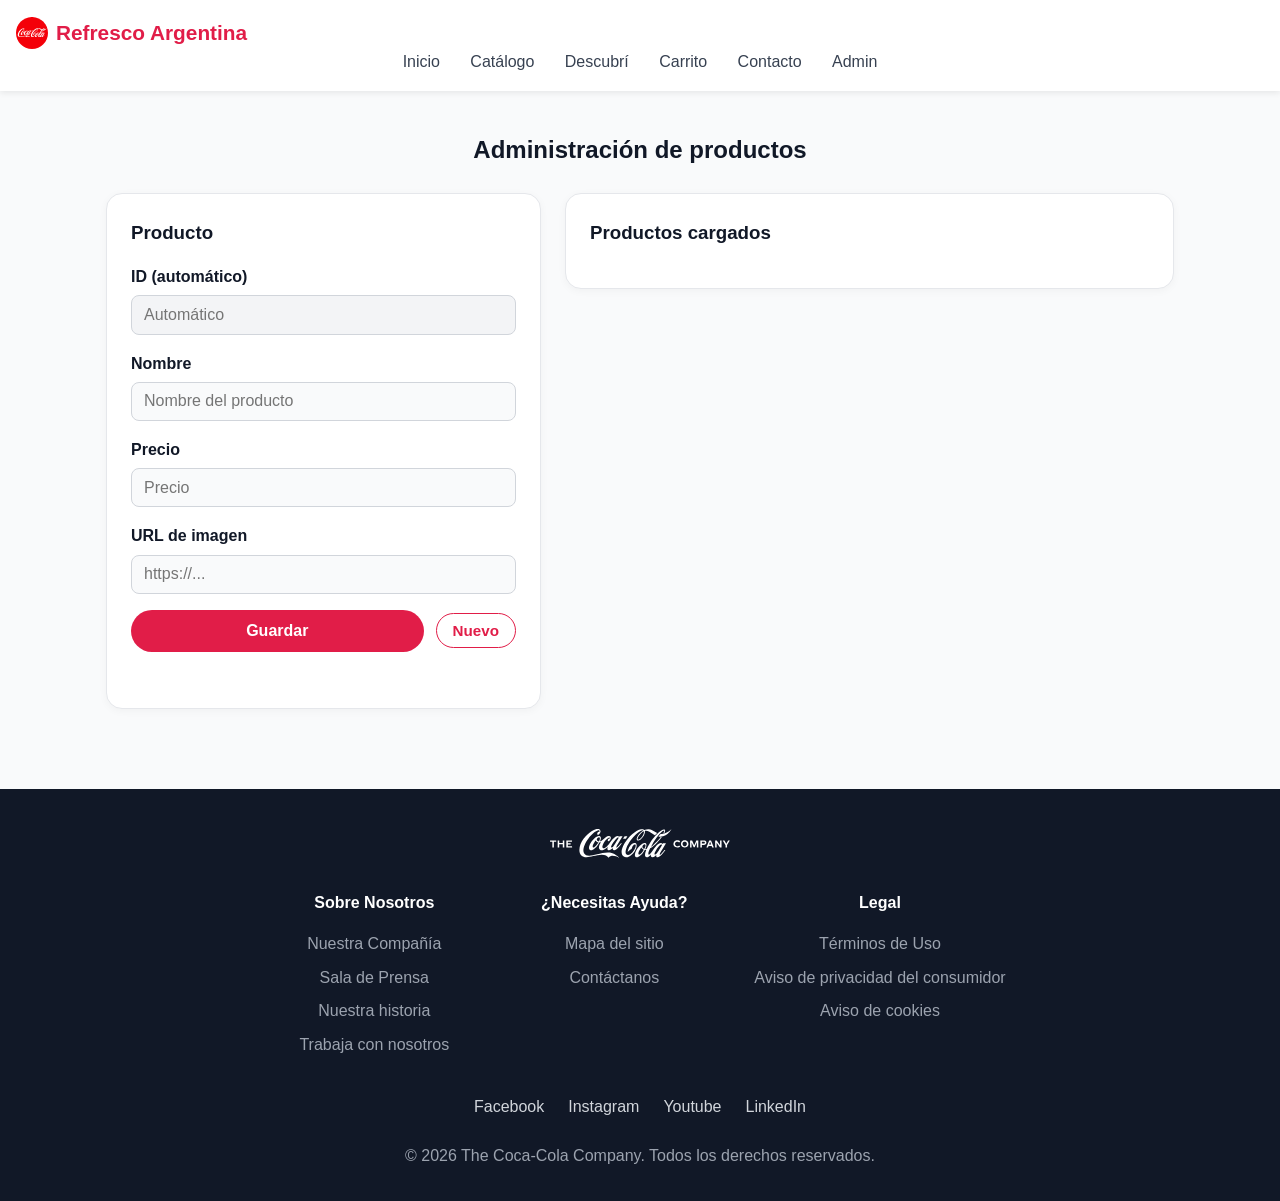
==== commit f4ec9656: "diseño/admin" ====
--- a/admin.html
+++ b/admin.html
@@ -9,20 +9,48 @@
 </head>
 <body>
   <main>
-    <section class="admin">
-      <h1>Admin - Productos</h1>
-      <form id="admin-form">
-        <input type="number" id="admin-id" placeholder="ID (vacío para nuevo)" />
-        <input type="text" id="admin-nombre" placeholder="Nombre" />
-        <input type="number" id="admin-precio" step="any" placeholder="Precio" />
-        <input type="text" id="admin-url" placeholder="URL imagen" />
-        <button type="submit" id="admin-guardar">Guardar</button>
-      </form>
-      <p id="admin-estado"></p>
-      <button type="button" id="admin-cargar">Cargar productos</button>
-      <div id="admin-lista"></div>
+    <section id="admin">
+      <h2>Administración de productos</h2>
+      
+      <div class="admin-grid">
+        <form id="admin-form" class="admin-card">
+          <h3>Producto</h3>
+          <div>
+            <label for="admin-id">ID (automático)</label>
+            <input type="number" id="admin-id" placeholder="Automático" readonly />
+          </div>
+          <div>
+            <label for="admin-nombre">Nombre</label>
+            <input type="text" id="admin-nombre" placeholder="Nombre del producto" />
+          </div>
+          <div>
+            <label for="admin-precio">Precio</label>
+            <input type="number" id="admin-precio" step="any" placeholder="Precio" />
+          </div>
+          <div>
+            <label for="admin-url">URL de imagen</label>
+            <input type="text" id="admin-url" placeholder="https://..." />
+          </div>
+          <div class="admin-form-acciones">
+            <button type="submit" id="admin-guardar">Guardar</button>
+            <button type="button" id="admin-nuevo" class="admin-btn-secundario">Nuevo</button>
+          </div>
+          <p id="admin-estado" class="admin-estado" role="status" aria-live="polite"></p>
+        </form>
+
+        <div class="admin-card admin-lista-card">
+          <div class="admin-lista-header">
+            <h3>Productos cargados</h3>
+          </div>
+          <div id="admin-lista" class="admin-lista"></div>
+        </div>
+      </div>
     </section>
   </main>
+
+  <footer id="footer"></footer>
+
+  <script src="archivo.js"></script>
   <script src="producto.js"></script>
   <script src="admin.js"></script>
 </body>
--- a/style.css
+++ b/style.css
@@ -1993,3 +1993,367 @@
 #catalogo .aguas-detalles .agua {
     border: 1px solid #ff0000;
 }
+
+/* ===== Admin ===== */
+#admin {
+    max-width: 1100px;
+    margin: 0 auto;
+    padding-bottom: 2rem;
+}
+
+#admin > h2 {
+    text-align: center;
+}
+
+.admin-intro {
+    color: #6b7280;
+    text-align: center;
+    margin: -0.5rem 0 1.5rem;
+}
+
+.admin-grid {
+    display: grid;
+    grid-template-columns: 1fr 1.4fr;
+    gap: 1.5rem;
+    align-items: start;
+}
+
+@media (max-width: 900px) {
+    .admin-grid {
+        grid-template-columns: 1fr;
+    }
+}
+
+.admin-card {
+    background: #ffffff;
+    border: 1px solid #e5e7eb;
+    border-radius: 1rem;
+    padding: 1.5rem;
+    box-shadow: 0 2px 8px rgba(0, 0, 0, 0.04);
+}
+
+.admin-card h3 {
+    text-align: left;
+    margin: 0 0 1rem;
+    color: #111827;
+}
+
+#admin-form div {
+    margin-bottom: 1rem;
+}
+
+#admin-form label {
+    display: block;
+    font-weight: 600;
+    color: #111827;
+    margin-bottom: 0.35rem;
+}
+
+#admin-form input,
+.admin-item input {
+    width: 100%;
+    padding: 0.6rem 0.75rem;
+    border: 1px solid #d1d5db;
+    border-radius: 0.5rem;
+    font-family: inherit;
+    font-size: 1rem;
+    color: #1f2937;
+    background: #f9fafb;
+    transition: border-color 0.2s, background 0.2s;
+}
+
+#admin-form input:focus,
+.admin-item input:focus {
+    outline: none;
+    border-color: #e11d48;
+    background: #ffffff;
+}
+
+#admin-guardar {
+    width: 100%;
+    background: #e11d48;
+    color: #ffffff;
+    font-weight: 600;
+    padding: 0.75rem 1.5rem;
+    border: none;
+    border-radius: 2rem;
+    cursor: pointer;
+    font-family: inherit;
+    font-size: 1rem;
+    transition: background 0.2s;
+}
+
+#admin-guardar:hover {
+    background: #be123c;
+}
+
+#admin-guardar:disabled,
+.admin-btn-actualizar:disabled {
+    opacity: 0.7;
+    cursor: wait;
+}
+
+.admin-estado {
+    margin-top: 0.75rem;
+    min-height: 1.25rem;
+    color: #374151;
+    font-size: 0.95rem;
+}
+
+.admin-lista-header {
+    display: flex;
+    align-items: center;
+    justify-content: space-between;
+    gap: 1rem;
+    margin-bottom: 1rem;
+}
+
+.admin-lista-header h3 {
+    margin: 0;
+}
+
+.admin-btn-secundario {
+    background: #ffffff;
+    color: #e11d48;
+    font-weight: 600;
+    padding: 0.5rem 1rem;
+    border: 1px solid #e11d48;
+    border-radius: 2rem;
+    cursor: pointer;
+    font-family: inherit;
+    font-size: 0.95rem;
+    transition: background 0.2s, color 0.2s;
+}
+
+.admin-btn-secundario:hover {
+    background: #e11d48;
+    color: #ffffff;
+}
+
+.admin-lista-items {
+    list-style: none;
+    display: flex;
+    flex-direction: column;
+    gap: 1rem;
+    padding: 0;
+    margin: 0;
+}
+
+.admin-item {
+    border: 1px solid #e5e7eb;
+    border-radius: 0.75rem;
+    padding: 1rem;
+    background: #f9fafb;
+}
+
+.admin-item-campos {
+    display: grid;
+    grid-template-columns: 1fr 1fr;
+    gap: 0.75rem;
+}
+
+.admin-campo label {
+    display: block;
+    font-size: 0.85rem;
+    font-weight: 600;
+    color: #374151;
+    margin-bottom: 0.25rem;
+}
+
+.admin-campo-url {
+    grid-column: 1 / -1;
+}
+
+.admin-item-acciones {
+    display: flex;
+    align-items: center;
+    justify-content: space-between;
+    gap: 0.75rem;
+    margin-top: 0.75rem;
+}
+
+.admin-id-badge {
+    font-size: 0.9rem;
+    font-weight: 600;
+    color: #6b7280;
+}
+
+.admin-btn-actualizar {
+    background: #e11d48;
+    color: #ffffff;
+    font-weight: 600;
+    padding: 0.45rem 1rem;
+    border: none;
+    border-radius: 2rem;
+    cursor: pointer;
+    font-family: inherit;
+    font-size: 0.95rem;
+    transition: background 0.2s;
+}
+
+.admin-btn-actualizar:hover {
+    background: #be123c;
+}
+
+.admin-vacio {
+    color: #6b7280;
+    margin: 0;
+}
+
+@media (max-width: 640px) {
+    .admin-item-campos {
+        grid-template-columns: 1fr;
+    }
+    .admin-campo-url {
+        grid-column: auto;
+    }
+    .admin-lista-header {
+        flex-direction: column;
+        align-items: stretch;
+    }
+}
+
+
+.admin-item-botones {
+    display: flex;
+    gap: 0.5rem;
+    flex-wrap: wrap;
+}
+
+.admin-btn-eliminar {
+    background: #ffffff;
+    color: #e11d48;
+    font-weight: 600;
+    padding: 0.45rem 1rem;
+    border: 1px solid #e11d48;
+    border-radius: 2rem;
+    cursor: pointer;
+    font-family: inherit;
+    font-size: 0.95rem;
+    transition: background 0.2s, color 0.2s;
+}
+
+.admin-btn-eliminar:hover {
+    background: #e11d48;
+    color: #ffffff;
+}
+
+.admin-btn-eliminar:disabled {
+    opacity: 0.7;
+    cursor: wait;
+}
+
+
+.admin-form-acciones {
+    display: flex;
+    gap: 0.75rem;
+    align-items: center;
+}
+
+.admin-form-acciones #admin-guardar {
+    flex: 1;
+    width: auto;
+}
+
+#admin-id[readonly] {
+    background: #f3f4f6;
+    color: #6b7280;
+    cursor: not-allowed;
+}
+
+#admin-form .admin-form-acciones {
+    margin-bottom: 0.75rem;
+}
+
+.admin-item-botones .admin-btn-secundario {
+    padding: 0.45rem 1rem;
+    font-size: 0.95rem;
+}
+
+.nuevos-productos-cargar {
+    display: flex;
+    align-items: center;
+    justify-content: center;
+    gap: 1rem;
+    flex-wrap: wrap;
+    margin: 0 0 1rem;
+}
+
+.btn-cargar-nuevos {
+    background: #e11d48;
+    color: #ffffff;
+    font-weight: 600;
+    padding: 0.6rem 1.4rem;
+    border: none;
+    border-radius: 2rem;
+    cursor: pointer;
+    font-family: inherit;
+    font-size: 1rem;
+    transition: background 0.2s;
+}
+
+.btn-cargar-nuevos:hover {
+    background: #be123c;
+}
+
+.estado-nuevos-productos {
+    color: #374151;
+    font-size: 0.95rem;
+}
+
+.nuevos-productos-panel {
+    display: grid;
+    grid-template-columns: repeat(auto-fit, minmax(220px, 1fr));
+    gap: 1rem;
+    margin-bottom: 1.5rem;
+}
+
+.nuevo-producto-card {
+    background: #ffffff;
+    border: 1px solid #e5e7eb;
+    border-radius: 1rem;
+    padding: 1rem;
+    display: flex;
+    align-items: center;
+    justify-content: space-between;
+    gap: 1rem;
+    box-shadow: 0 2px 8px rgba(0, 0, 0, 0.04);
+}
+
+.nuevo-producto-info {
+    display: flex;
+    flex-direction: column;
+    gap: 0.25rem;
+}
+
+.nuevo-producto-info strong {
+    color: #111827;
+}
+
+.nuevo-producto-info span {
+    color: #6b7280;
+    font-weight: 600;
+}
+
+.btn-verificar-nuevo {
+    background: #ffffff;
+    color: #e11d48;
+    font-weight: 600;
+    padding: 0.5rem 1rem;
+    border: 1px solid #e11d48;
+    border-radius: 2rem;
+    cursor: pointer;
+    font-family: inherit;
+    font-size: 0.95rem;
+    white-space: nowrap;
+    transition: background 0.2s, color 0.2s;
+}
+
+.btn-verificar-nuevo:hover {
+    background: #e11d48;
+    color: #ffffff;
+}
+
+.item-carrito-nuevo {
+    border: 2px solid #ff0000;
+}
